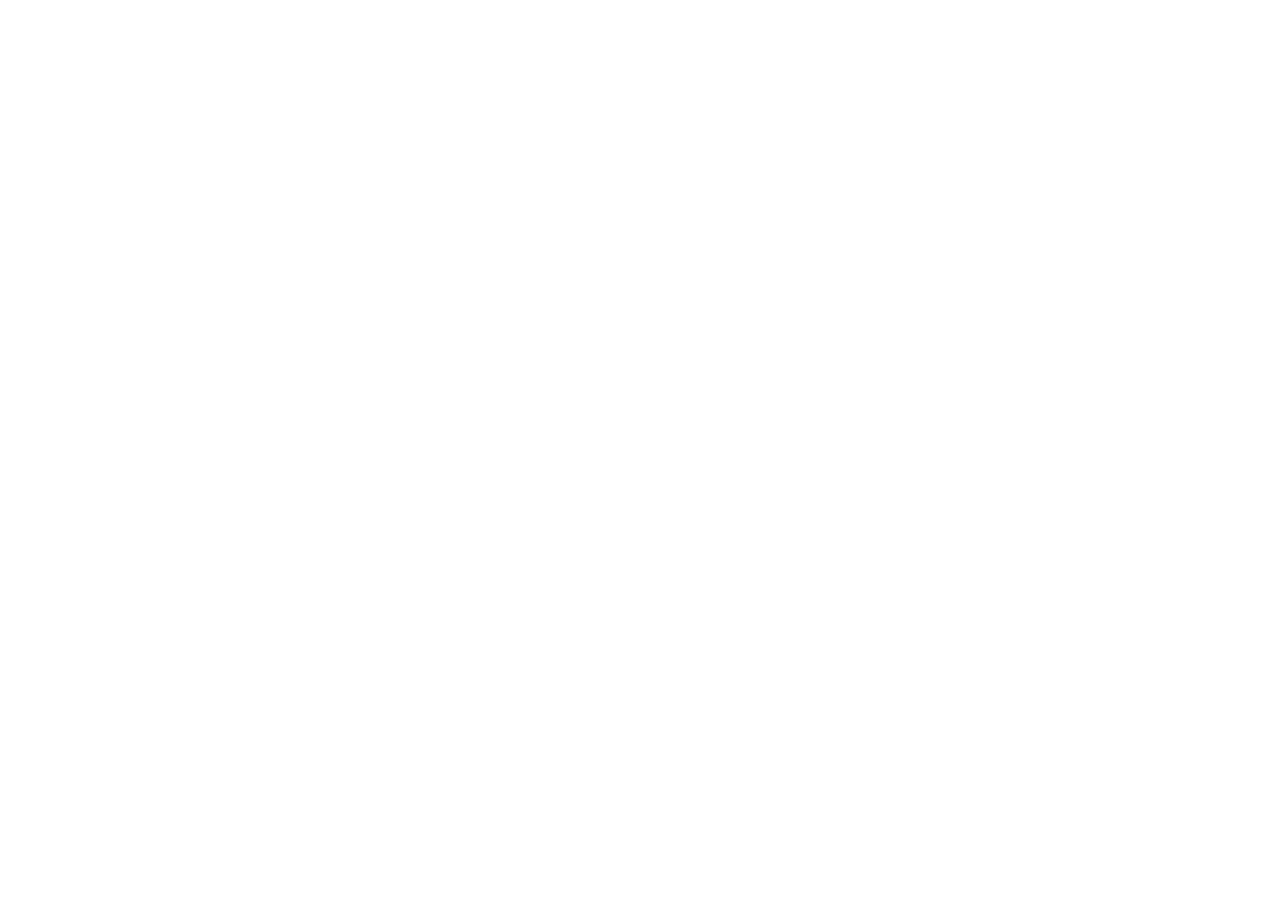
==== index.html @ 6f86a339 "hug2" ====
<!DOCTYPE html>
<html lang="en">
<head>
    <meta charset="UTF-8">
    <meta http-equiv="X-UA-Compatible" content="IE=edge">
    <meta name="viewport" content="width=device-width, initial-scale=1.0">
    <meta http-equiv="refresh" content="0; url=https://yourname.github.io/Train/pages/main/index.html" />
    <title>Document</title>
</head>
<body>
    
</body>
</html>
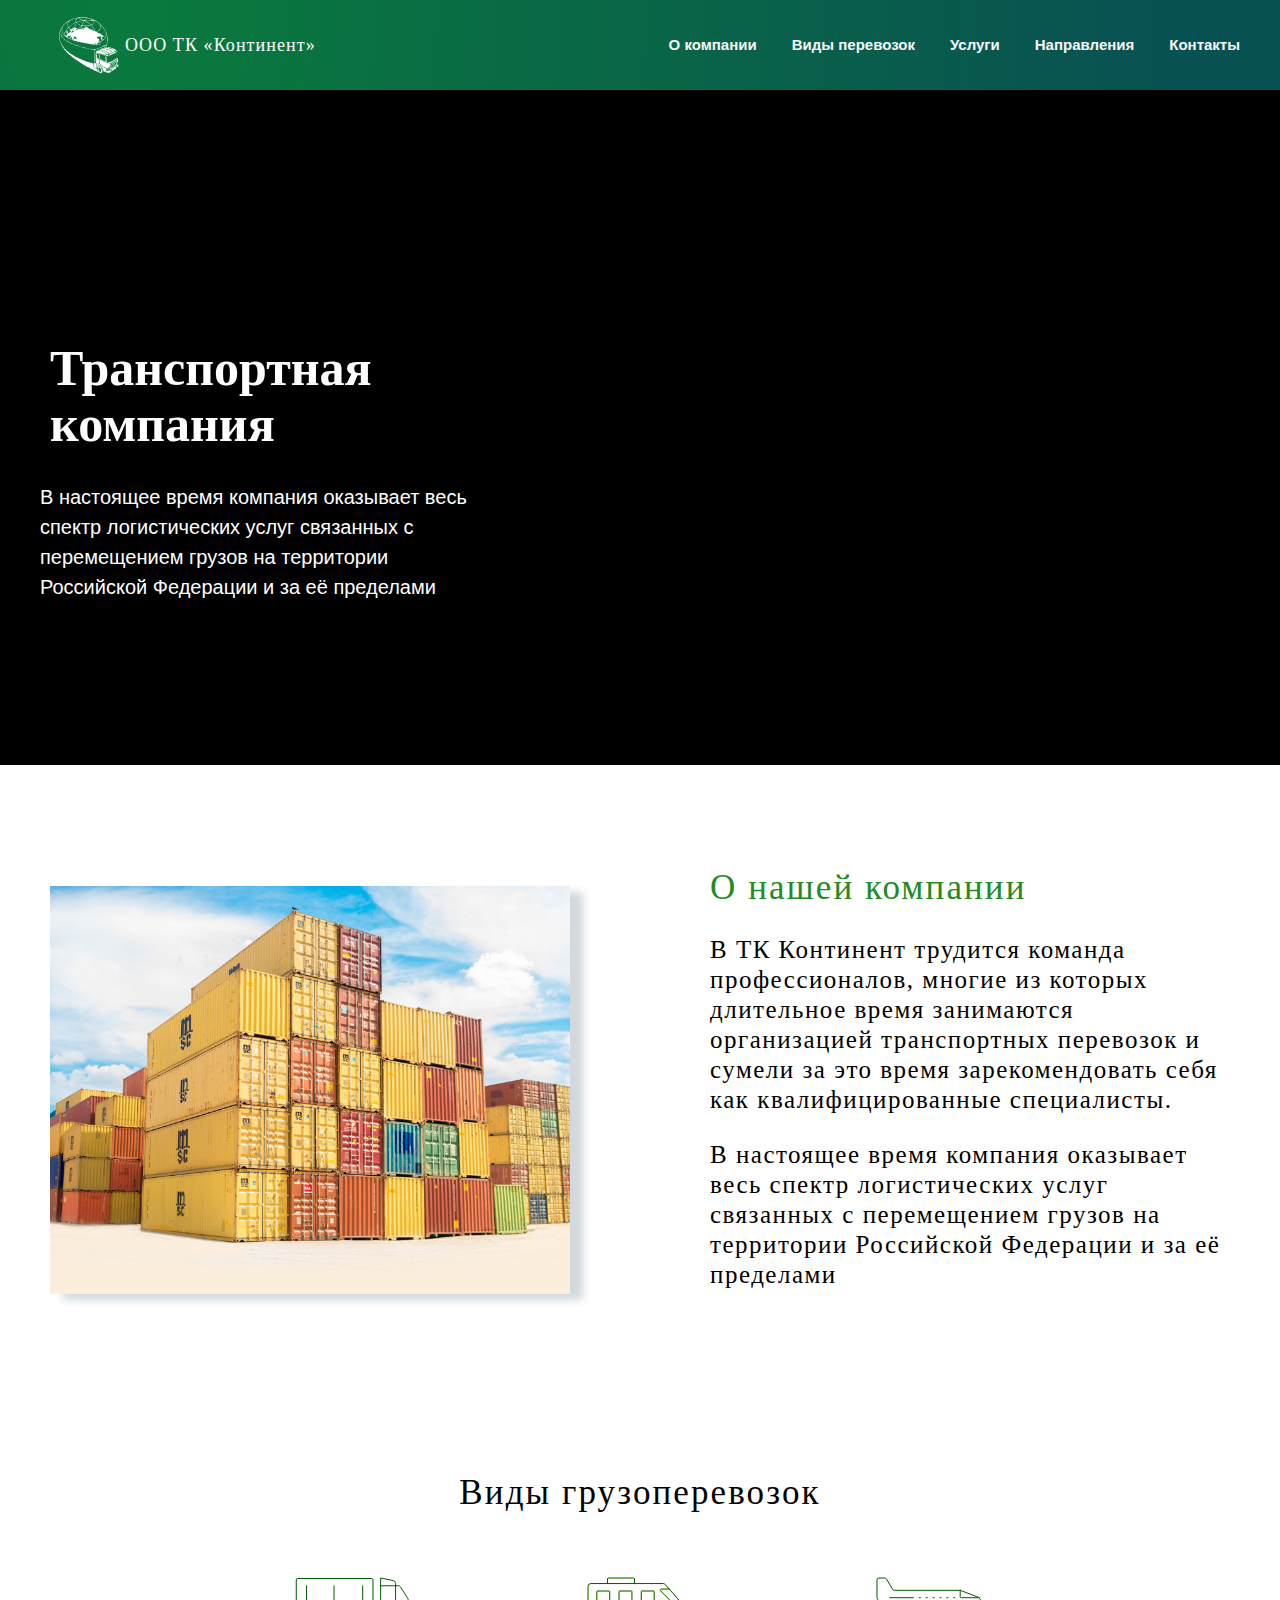
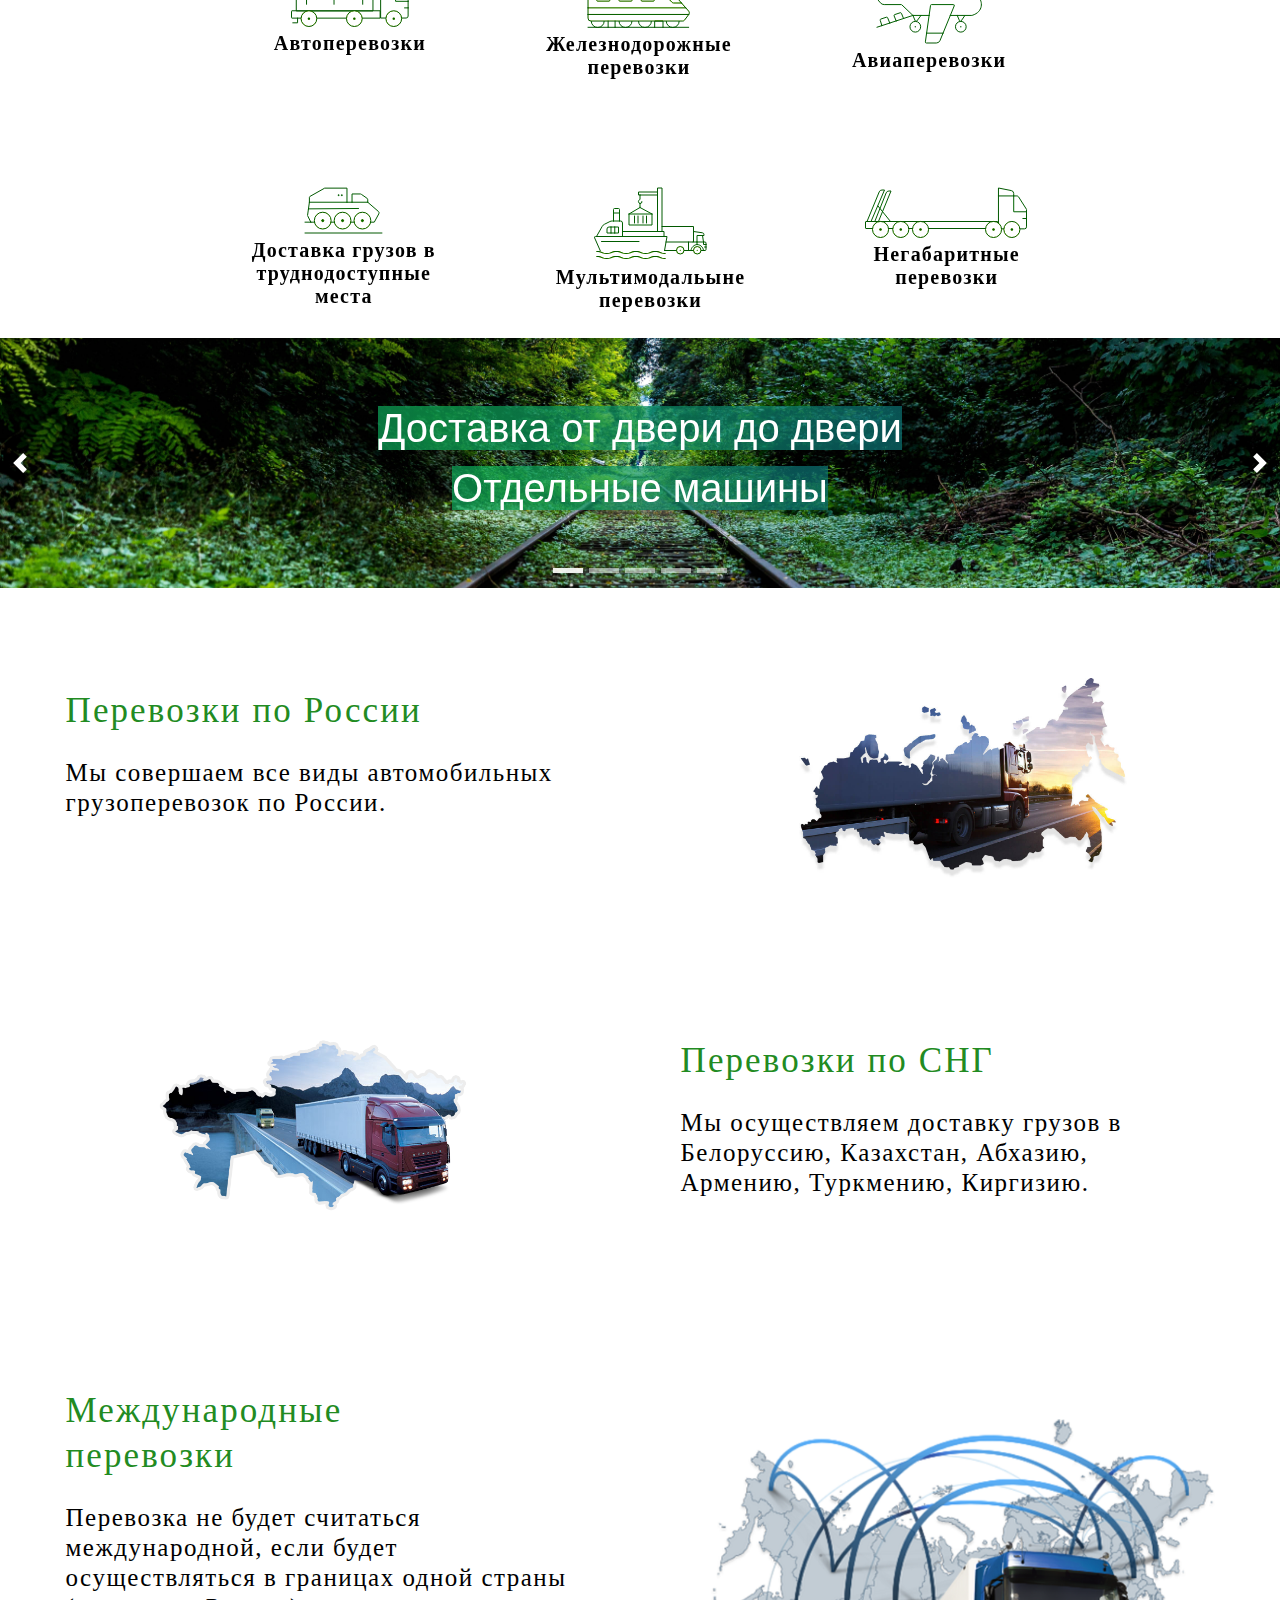
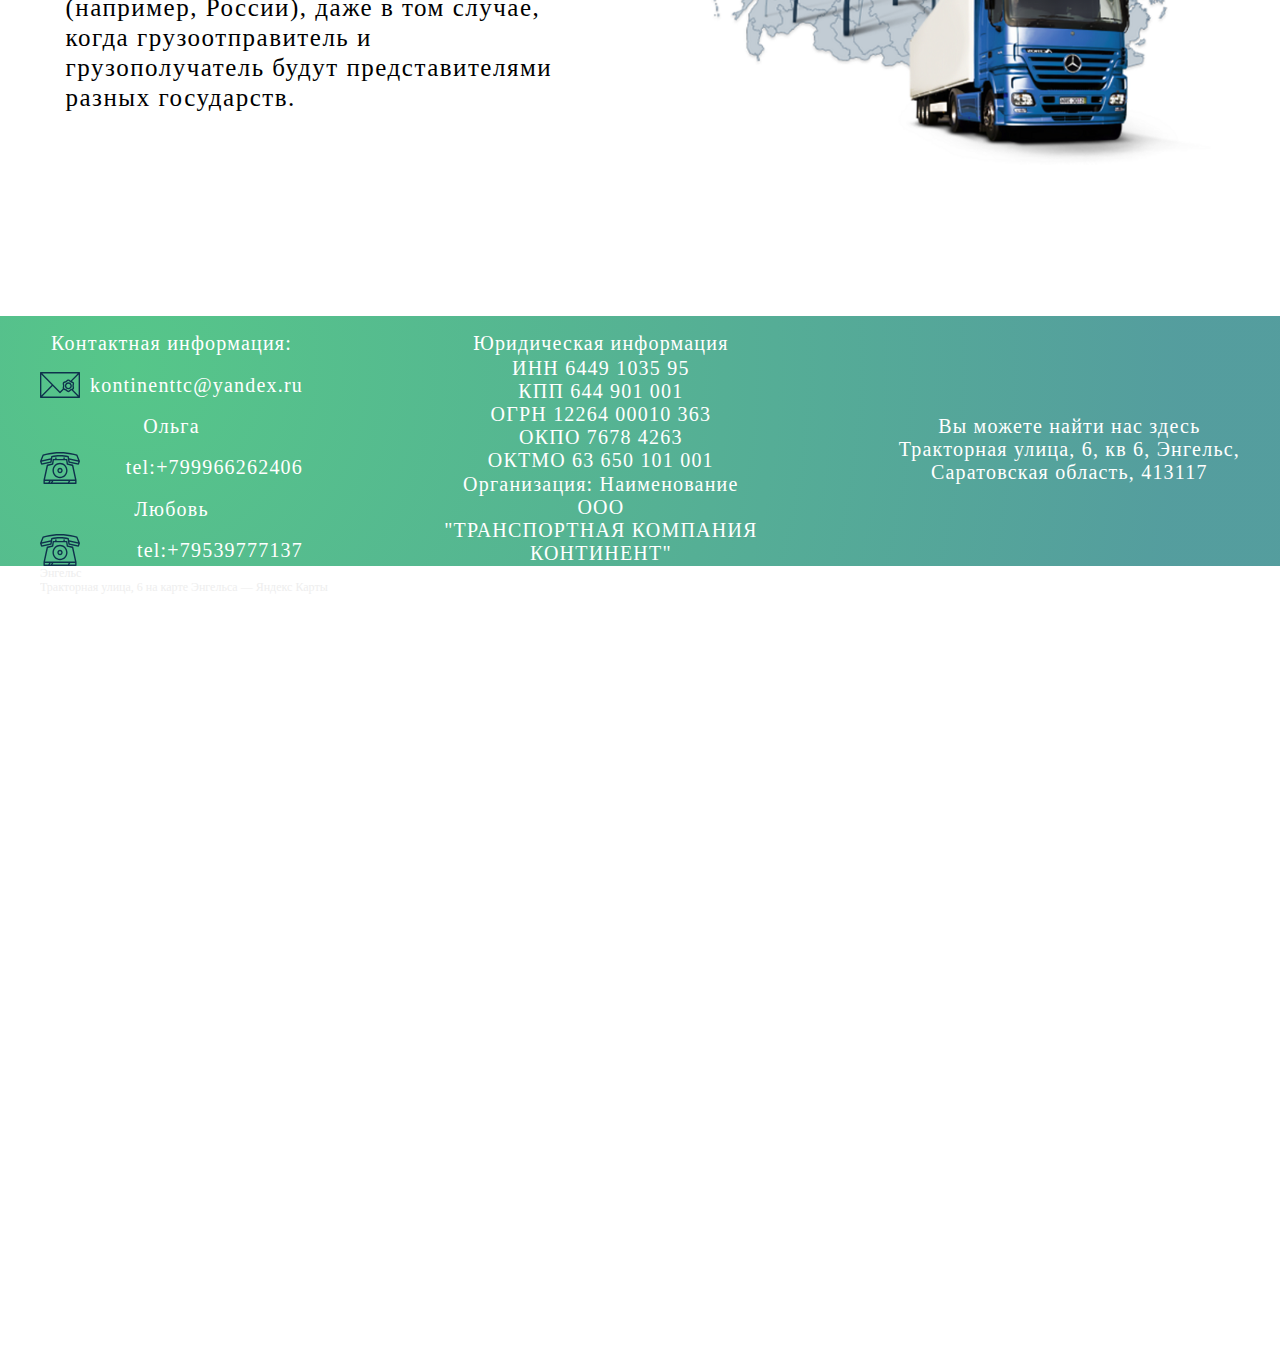
==== commit c51d49d6: "hug3" ====
--- a/index.html
+++ b/index.html
@@ -4,7 +4,7 @@
     <meta charset="UTF-8">
     <meta http-equiv="X-UA-Compatible" content="IE=edge">
     <meta name="viewport" content="width=device-width, initial-scale=1.0">
-    <meta http-equiv="refresh" content="0; url=https://yourname.github.io/Train/pages/main/index.html" />
+    <meta http-equiv="refresh" content="0; url=https://kaklesha.github.io/Train/pages/main/index.html" />
     <title>Document</title>
 </head>
 <body>
